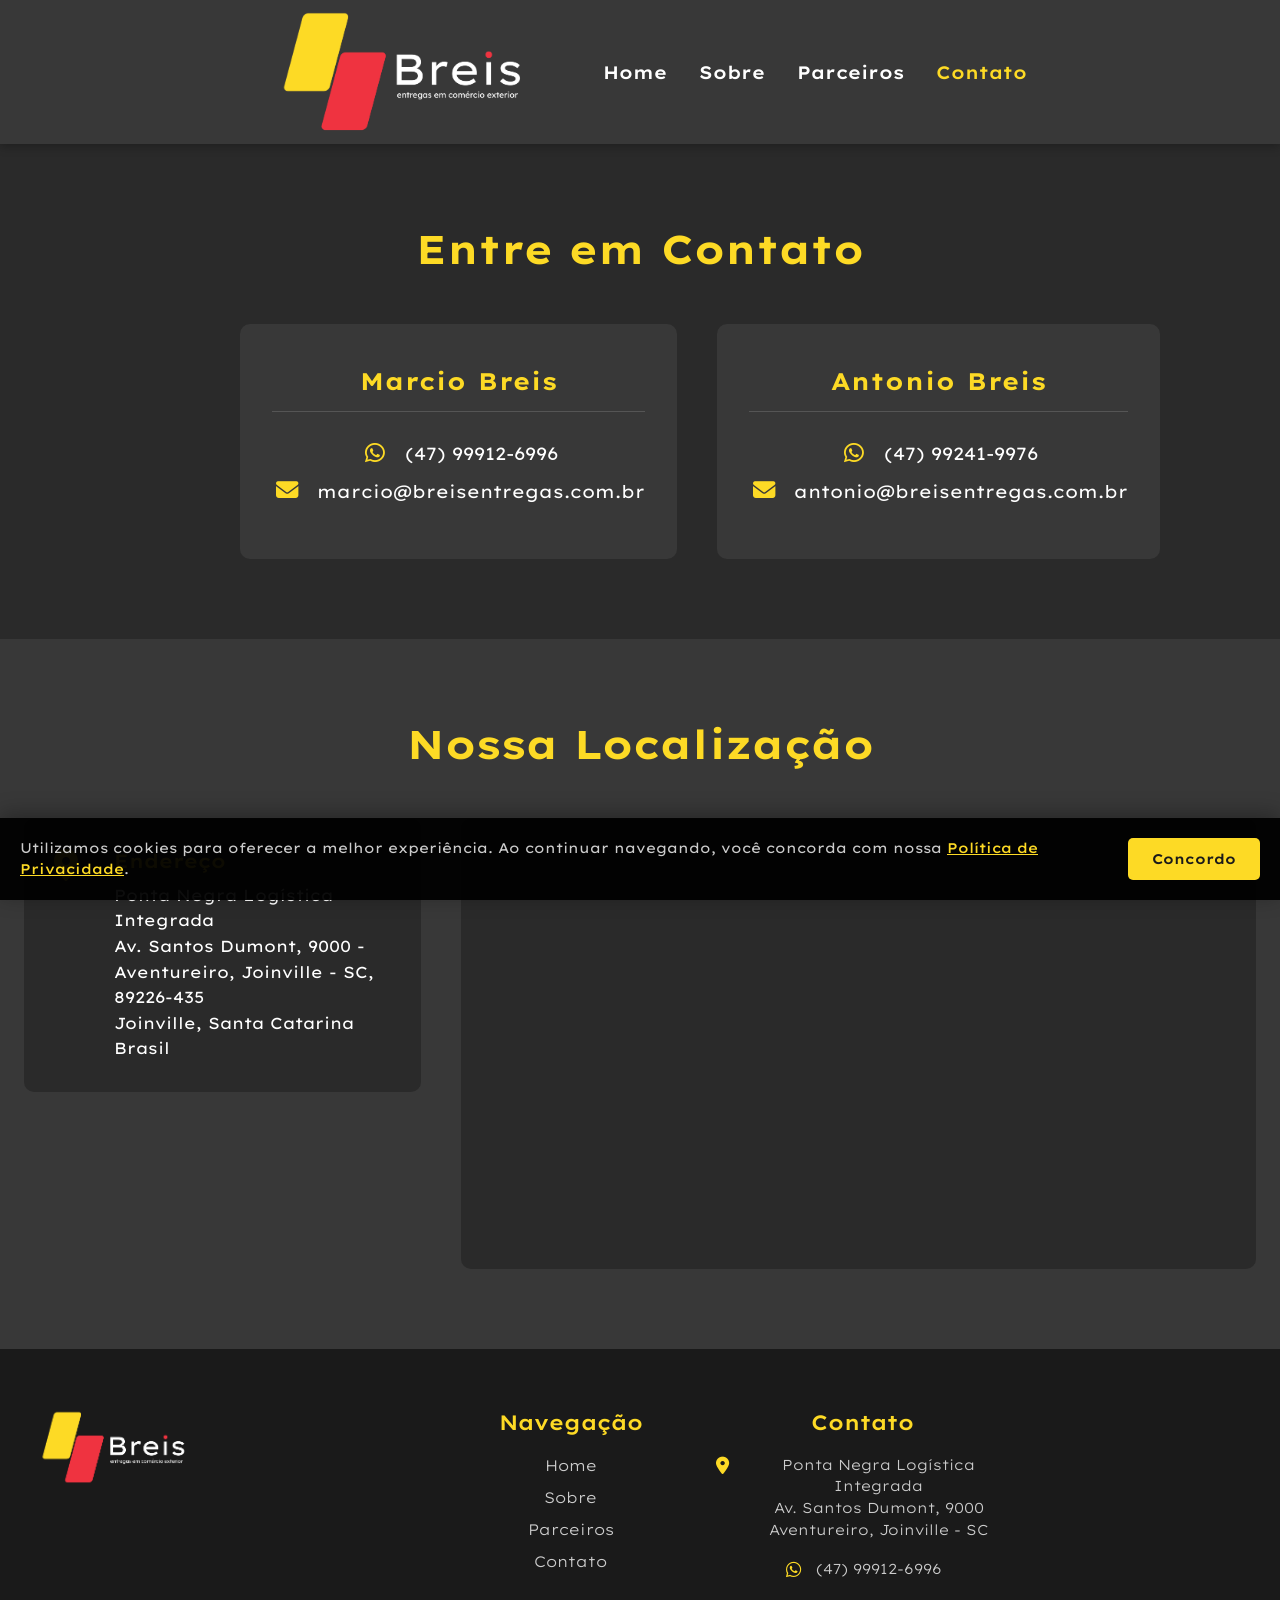
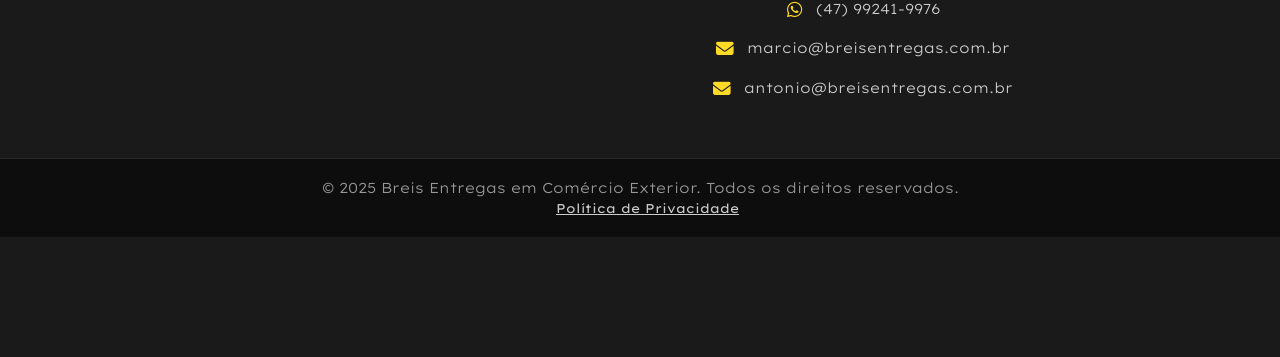
==== contato.html @ 2395af30 "update final site institucional e ajustes" ====
<!DOCTYPE html>
<html lang="pt-BR">
<head>
    <meta charset="UTF-8">
    <meta name="viewport" content="width=device-width, initial-scale=1.0">
    
    <script async src="https://www.googletagmanager.com/gtag/js?id=G-H1X5766XJK"></script>
    <script>
        window.dataLayer = window.dataLayer || [];
        function gtag(){dataLayer.push(arguments);}
        gtag('js', new Date());

        gtag('config', 'G-H1X5766XJK');
    </script>

    <link rel="preconnect" href="https://fonts.googleapis.com">
    <link rel="preconnect" href="https://fonts.gstatic.com" crossorigin>
    <link href="https://fonts.googleapis.com/css2?family=Lexend+Exa:wght@100..900&display=swap" rel="stylesheet">   
    
    <link rel="icon" type="image/png" sizes="32x32" href="assets/logo-aba.png">
    <link rel="icon" type="image/png" sizes="16x16" href="assets/logo-aba.png">
    <link rel="shortcut icon" href="assets/logo-aba.png">

    <link rel="stylesheet" href="styles.css">
    <link rel="stylesheet" href="fonts/MyWebfontsKit.css">
    <link rel="stylesheet" href="https://cdnjs.cloudflare.com/ajax/libs/font-awesome/6.5.0/css/all.min.css">
    <link rel="stylesheet" href="cookie-banner.css">

    <title>Contato - Breis Entregas em Comércio Exterior</title>
</head>

<body>
    <header class="main-menu">
        <div class="menu-logo">
            <img src="assets/logo-semfundo.png" alt="Logo da Breis Entregas em Comércio Exterior" aria-label="Logo do site"/>
        </div>
        <ul class="menu-links">
            <li><a href="index.html">Home</a></li>
            <li><a href="sobre.html">Sobre</a></li>
            <li><a href="parceiros.html">Parceiros</a></li>
            <li><a href="contato.html" class="active">Contato</a></li>
        </ul>
    </header>

    <main class="page-content">
        <section id="contato" class="section-content">
            <div class="container">
                <h2 class="section-title">Entre em Contato</h2>
                <div class="contact-wrapper">
                    <div class="contact-info">
                        <div class="person-card">
                            <h3 class="person-name">Marcio Breis</h3>  
                            <div class="contact-detail">
                                <i class="fab fa-whatsapp"></i>
                                <a href="https://wa.me/5547999126996" target="_blank">(47) 99912-6996</a>
                            </div>
                            <div class="contact-detail">
                                <i class="fas fa-envelope"></i>
                                <a href="mailto:marcio@breisentregas.com.br">marcio@breisentregas.com.br</a>
                            </div>
                        </div>
                        <div class="person-card">
                            <h3 class="person-name">Antonio Breis</h3>
                            <div class="contact-detail">
                                <i class="fab fa-whatsapp"></i>
                                <a href="https://wa.me/5547992419976" target="_blank">(47) 99241-9976</a>
                            </div> 
                            <div class="contact-detail">
                                <i class="fas fa-envelope"></i>
                                <a href="mailto:antonio@breisentregas.com.br">antonio@breisentregas.com.br</a>
                            </div>
                        </div>
                    </div>
                </div>
            </div>
        </section>

        <section id="localizacao" class="section-content section-dark">
            <div class="container">
                <h2 class="section-title">Nossa Localização</h2>
                <div class="location-content">
                    <div class="location-info">
                        <i class="fas fa-map-marker-alt"></i>
                        <div>
                            <h4>Endereço</h4>
                            <p>Ponta Negra Logística Integrada</p>
                            <p>Av. Santos Dumont, 9000 - Aventureiro, Joinville - SC, 89226-435</p>
                            <p>Joinville, Santa Catarina<br>Brasil</p>
                        </div>
                    </div>
                    <div class="map-container">
                        <iframe src="https://www.google.com/maps/embed?pb=!1m18!1m12!1m3!1d4245.427233525112!2d-48.80190854890684!3d-26.228507748635113!2m3!1f0!2f0!3f0!3m2!1i1024!2i768!4f13.1!3m3!1m2!1s0x94deafcefd99459d%3A0xff80f3284760851d!2sPonta%20Negra%20Log%C3%ADstica%20Integrada!5e1!3m2!1spt-BR!2sbr!4v1762888894142!5m2!1spt-BR!2sbr" 
                            width="100%" 
                            height="450" 
                            style="border:0; border-radius: 10px;" 
                            allowfullscreen="" 
                            loading="lazy" 
                            referrerpolicy="no-referrer-when-downgrade">
                        </iframe>
                    </div>
                </div>
            </div>
        </section>
    </main>

    <footer class="footer">
        <div class="footer-content">
            <div class="footer-column footer-brand">
                <img src="assets/logo-semfundo.png" alt="Logo Breis" class="footer-logo">
            </div>

            <div class="footer-column">
                <h3 class="footer-title">Navegação</h3>
                <ul class="footer-links">
                    <li><a href="index.html">Home</a></li>
                    <li><a href="sobre.html">Sobre</a></li>
                    <li><a href="parceiros.html">Parceiros</a></li>
                    <li><a href="contato.html">Contato</a></li>
                </ul>
            </div>

            <div class="footer-column">
                <h3 class="footer-title">Contato</h3>
                <ul class="footer-contact">
                    <li>
                        <i class="fas fa-map-marker-alt"></i>
                        <span>Ponta Negra Logística Integrada<br>Av. Santos Dumont, 9000<br>Aventureiro, Joinville - SC</span>
                    </li>
                    <li>
                        <i class="fab fa-whatsapp"></i>
                        <a href="https://wa.me/5547999126996" target="_blank">(47) 99912-6996</a>
                    </li>
                    <li>
                        <i class="fab fa-whatsapp"></i>
                        <a href="https://wa.me/5547992419976" target="_blank">(47) 99241-9976</a>
                    </li>
                    <li>
                        <i class="fas fa-envelope"></i>
                        <a href="mailto:marcio@breisentregas.com.br">marcio@breisentregas.com.br</a>
                    </li>
                    <li>
                        <i class="fas fa-envelope"></i>
                        <a href="mailto:antonio@breisentregas.com.br">antonio@breisentregas.com.br</a>
                    </li>
                </ul>
            </div>
        </div>

        <div class="footer-bottom">
            <p>&copy; 2025 Breis Entregas em Comércio Exterior. Todos os direitos reservados.</p>
            <a href="politica-de-privacidade.html" style="color: #ccc; margin-left: 15px; font-size: 0.8rem;">Política de Privacidade</a>
        </div>
    </footer>

    <script src="script.js"></script>
    <script src="cookie-banner.js"></script>
</body>
</html>
---- styles.css ----
* {
    margin: 0;
    padding: 0;
    box-sizing: border-box;
}

html {
    scroll-behavior: smooth;
}

body {
    background-color: #383838;
    font-family: "Lexend Exa", sans-serif;
    overflow-x: hidden;
    width: 100%;
}

.main-menu {
    display: flex;
    justify-content: center;
    align-items: center;
    padding: 8px 50px;
    background-color: #383838;
    position: sticky;
    top: 0;
    z-index: 999;
    box-shadow: 0 2px 10px rgba(0, 0, 0, 0.3);
    gap: 50px;
}

.menu-logo img {
    width: 300px;
    height: auto;
    max-height: 100%;
    object-fit: contain;
    display: flex;
    justify-content: center;
}

.menu-links {
    list-style: none;
    display: flex;
    gap: 32px;
}

.menu-links li a {
    text-decoration: none;
    font-family: "Lexend Exa", sans-serif;
    color: #ffffff;
    font-weight: 600;
    font-size: 18px;
    transition: color 0.3s;
}

.menu-links li a:hover {
    color: #fdda25;
}

.menu-links li a.active {
    color: #fdda25;
}

.hero-section {
    position: relative;
    width: 100%;
    height: 600px;
    overflow: hidden;
}

.hero-carousel {
    position: relative;
    width: 100%;
    height: 100%;
}

.hero-slide {
    position: absolute;
    top: 0;
    left: 0;
    width: 100%;
    height: 100%;
    opacity: 0;
    transition: opacity 1s ease-in-out;
}

.hero-slide.active {
    opacity: 1;
}

.hero-slide::before {
    content: '';
    position: absolute;
    top: 0;
    left: 0;
    width: 100%;
    height: 100%;
    background: linear-gradient(rgba(0, 0, 0, 0.3), rgba(0, 0, 0, 0.5));
    z-index: 1;
}

.hero-image {
    width: 100%;
    height: 100%;
    object-fit: cover;
}

.hero-content {
    position: absolute;
    top: 50%;
    left: 50%;
    transform: translate(-50%, -50%);
    text-align: center;
    color: white;
    z-index: 2;
    width: 90%;
    max-width: 1200px;
}

.hero-title {
    font-size: 3.5rem;
    font-weight: 700;
    margin-bottom: 20px;
    text-shadow: 2px 2px 8px rgba(0, 0, 0, 0.7);
    animation: fadeInUp 0.8s ease-out;
}

.hero-subtitle {
    font-size: 1.5rem;
    font-weight: 400;
    margin-bottom: 30px;
    text-shadow: 1px 1px 6px rgba(0, 0, 0, 0.7);
    animation: fadeInUp 0.8s ease-out 0.2s;
    animation-fill-mode: backwards;
}

.hero-cta {
    display: inline-block;
    padding: 15px 40px;
    background-color: #fdda25;
    color: #383838;
    text-decoration: none;
    font-weight: 700;
    font-size: 1.1rem;
    border-radius: 5px;
    transition: all 0.3s;
    animation: fadeInUp 0.8s ease-out 0.4s;
    animation-fill-mode: backwards;
}

.hero-cta:hover {
    background-color: #ffc107;
    transform: translateY(-3px);
    box-shadow: 0 10px 20px rgba(253, 218, 37, 0.3);
}

.carousel-indicators {
    position: absolute;
    bottom: 30px;
    left: 50%;
    transform: translateX(-50%);
    display: flex;
    gap: 12px;
    z-index: 3;
}

.indicator {
    width: 12px;
    height: 12px;
    border-radius: 50%;
    background-color: rgba(255, 255, 255, 0.5);
    cursor: pointer;
    transition: all 0.3s;
}

.indicator.active {
    background-color: #fdda25;
    width: 30px;
    border-radius: 6px;
}

.info-boxes {
    background-color: #2a2a2a;
    display: grid;
    grid-template-columns: repeat(auto-fit, minmax(300px, 1fr));
    gap: 30px;
    padding: 80px 24px;
    width: 100%;
    margin: 0;
}

.info-box {
    background-color: #383838;
    padding: 40px 30px;
    border-radius: 10px;
    text-align: center;
    transition: all 0.3s;
    border: 2px solid transparent;
}

.info-box:hover {
    transform: translateY(-10px);
    border-color: #fdda25;
    box-shadow: 0 15px 30px rgba(253, 218, 37, 0.2);
}

.info-box i {
    font-size: 3rem;
    color: #fdda25;
    margin-bottom: 20px;
}

.info-box h3 {
    color: #ffffff;
    font-size: 1.5rem;
    margin-bottom: 15px;
    font-weight: 600;
}

.info-box p {
    color: #cccccc;
    font-size: 1rem;
    line-height: 1.6;
    font-weight: 300;
}

.section-content {
    padding: 80px 24px;
    background-color: #2a2a2a;
}

.section-dark {
    background-color: #383838;
}

.container {
    max-width: 1400px;
    margin: 0 auto;
}

.section-title {
    font-size: 2.5rem;
    color: #fdda25;
    text-align: center;
    margin-bottom: 50px;
    font-weight: 700;
}

.about-content {
    display: grid;
    grid-template-columns: 1fr 1fr;
    gap: 60px;
    align-items: center;
}

.about-text p {
    color: #cccccc;
    font-size: 1.1rem;
    line-height: 1.8;
    margin-bottom: 20px;
    font-weight: 300;
}

.founder-tribute {
    display: flex;
    align-items: center;
    gap: 20px;
    background-color: #383838;
    padding: 25px;
    border-radius: 10px;
    margin-bottom: 30px;
    border-left: 4px solid #fdda25;
}

.founder-photo {
    width: 100px;
    height: 100px;
    border-radius: 50%;
    object-fit: cover;
    border: 3px solid #fdda25;
    flex-shrink: 0;
}

.founder-info {
    flex: 1;
}

.founder-text {
    color: #ffffff;
    font-size: 1.1rem;
    line-height: 1.6;
    margin: 0;
    font-weight: 400;
}

.founder-text strong {
    color: #fdda25;
    font-weight: 600;
}

.founder-text em {
    color: #999999;
    font-style: italic;
    font-size: 0.95rem;
}

.about-box {
    background-color: #383838;
    padding: 30px 25px;
    border-radius: 10px;
    text-align: left;
    transition: all 0.3s;
    border: 1px solid #2a2a2a;
    display: flex;
    flex-direction: column;
    align-items: center;
}

.about-stats {
    display: grid;
    grid-template-columns: 1fr;
    gap: 30px;
}

.stat-box {
    background-color: #383838;
    padding: 30px;
    border-radius: 10px;
    text-align: center;
    border: 2px solid #fdda25;
}

.stat-box:hover {
    transform: translateY(-5px);
    box-shadow: 0 10px 20px rgba(253, 218, 37, 0.2);
}

.stat-box h3 {
    font-size: 3rem;
    color: #fdda25;
    margin-bottom: 10px;
    font-weight: 700;
}

.stat-box p {
    color: #ffffff;
    font-size: 1rem;
    font-weight: 500;
}

.vmv-layout {
    display: grid;
    grid-template-columns: 1fr 1fr;
    gap: 30px;
    max-width: 1100px;
    margin: 50px auto 0;
}

.vmv-left {
    display: flex;
    flex-direction: column;
    gap: 30px;
}

.vmv-right {
    display: flex;
}

.vmv-card {
    background-color: #2a2a2a;
    padding: 30px 25px;
    border-radius: 10px;
    text-align: center;
    transition: all 0.3s;
    border: 1px solid #383838;
    display: flex;
    flex-direction: column;
    align-items: center;
}

.vmv-card-valores {
    height: 100%;
    justify-content: flex-start;
}

.vmv-card:hover {
    transform: translateY(-5px);
    border-color: #fdda25;
    box-shadow: 0 10px 20px rgba(253, 218, 37, 0.15);
}

.vmv-icon {
    width: 70px;
    height: 70px;
    background-color: #fdda25;
    border-radius: 50%;
    display: flex;
    align-items: center;
    justify-content: center;
    margin-bottom: 20px;
}

.vmv-icon i {
    font-size: 2rem;
    color: #1a1a1a;
}

.vmv-card h3 {
    color: #fdda25;
    font-size: 1.4rem;
    margin-bottom: 15px;
    font-weight: 600;
}

.vmv-card p {
    color: #cccccc;
    font-size: 1rem;
    line-height: 1.7;
    font-weight: 300;
    text-align: center;
}

.vmv-card ul {
    list-style: none;
    text-align: left;
    width: 100%;
    max-width: 380px;
}

.vmv-card ul li {
    color: #cccccc;
    font-size: 0.95rem;
    line-height: 1.6;
    margin-bottom: 12px;
    font-weight: 300;
    display: flex;
    flex-direction: column;
    gap: 4px;
}

.vmv-card ul li strong {
    color: #fdda25;
    font-weight: 600;
    font-size: 1rem;
    display: block;
}

.services-grid {
    display: grid;
    grid-template-columns: repeat(auto-fit, minmax(320px, 1fr));
    gap: 30px;
}

.service-card {
    background-color: #2a2a2a;
    padding: 40px 30px;
    border-radius: 10px;
    text-align: center;
    transition: all 0.3s;
    border: 2px solid transparent;
}

.service-card:hover {
    transform: translateY(-10px);
    border-color: #fdda25;
    box-shadow: 0 15px 30px rgba(253, 218, 37, 0.2);
}

.service-card i {
    font-size: 3rem;
    color: #fdda25;
    margin-bottom: 20px;
}

.service-card h3 {
    color: #ffffff;
    font-size: 1.4rem;
    margin-bottom: 15px;
    font-weight: 600;
}

.service-card p {
    color: #cccccc;
    font-size: 1rem;
    line-height: 1.6;
    font-weight: 300;
}

.partners-content {
    max-width: 1200px;
    margin: 0 auto;
}

.partners-intro {
    color: #cccccc;
    font-size: 1.2rem;
    text-align: center;
    margin-bottom: 60px;
    line-height: 1.8;
    font-weight: 300;
    background-color: #383838;
    padding: 30px 25px;
    border-radius: 10px;
    transition: all 0.3s;
    border: 1px solid #2a2a2a;
    display: flex;
    flex-direction: column;
    align-items: center;
}

.partner-category {
    margin-bottom: 60px;
}

.partner-category:last-child {
    margin-bottom: 0;
}

.partner-category-title {
    color: #fdda25;
    font-size: 1.8rem;
    font-weight: 600;
    margin-bottom: 30px;
    display: flex;
    align-items: center;
    gap: 15px;
}

.partner-category-title i {
    font-size: 1.6rem;
}

.partner-logos {
    display: grid;
    grid-template-columns: repeat(auto-fill, minmax(220px, 1fr));
    gap: 30px;
    align-items: stretch;
}

.partner-logo-item {
    background-color: #383838;
    padding: 30px;
    border-radius: 10px;
    display: flex;
    align-items: center;
    justify-content: center;
    height: 150px;
    transition: all 0.3s;
    border: 2px solid transparent;
}

.partner-logo-item:hover {
    transform: translateY(-5px);
    border-color: #fdda25;
    box-shadow: 0 10px 25px rgba(253, 218, 37, 0.2);
}

.partner-logo-item img {
    max-width: 100%;
    max-height: 90px;
    width: auto;
    height: auto;
    object-fit: contain;
    transition: filter 0.3s;
}

.contact-wrapper {
    max-width: 800px;
    margin: 0 auto;
}

.contact-info {
    display: grid;
    grid-template-columns: repeat(auto-fit, minmax(400px, 1fr));
    gap: 30px;
}

.contact-info {
    display: grid;
    grid-template-columns: 1fr 1fr;
    gap: 40px;
    width: 100%;
}

.person-card {
    background-color: #383838;
    padding: 40px 30px;
    border-radius: 10px;
    border: 2px solid transparent;
    transition: all 0.3s;
    display: flex;
    flex-direction: column;
    align-items: center;
    text-align: center;
}

.person-card:hover {
    border-color: #fdda25;
    transform: translateY(-5px);
    box-shadow: 0 10px 20px rgba(253, 218, 37, 0.2);
}

.person-name {
    color: #fdda25;
    font-size: 1.5rem;
    margin-bottom: 30px;
    font-weight: 700;
    letter-spacing: 1px;
    border-bottom: 1px solid #555;
    padding-bottom: 15px;
    width: 100%;
}

.contact-detail {
    display: flex;
    align-items: center;
    justify-content: center;
    gap: 15px;
    margin-bottom: 15px;
    width: 100%;
}

.contact-detail i {
    color: #fdda25;
    font-size: 1.4rem;
    min-width: 30px;
}

.contact-detail a {
    color: #ffffff;
    text-decoration: none;
    font-size: 1.1rem;
    font-weight: 400;
    transition: color 0.3s;
    white-space: nowrap;
}

.contact-detail a:hover {
    color: #fdda25;
}

.location-content {
    display: grid;
    grid-template-columns: 1fr 2fr;
    gap: 40px;
    align-items: start;
}

.location-info {
    display: flex;
    align-items: flex-start;
    gap: 20px;
    background-color: #2a2a2a;
    padding: 30px;
    border-radius: 10px;
}

.location-info i {
    font-size: 2rem;
    color: #fdda25;
    min-width: 40px;
}

.location-info h4 {
    color: #fdda25;
    font-size: 1.2rem;
    margin-bottom: 10px;
    font-weight: 600;
}

.location-info p {
    color: #ffffff;
    font-size: 1rem;
    line-height: 1.6;
    font-weight: 400;
}

.map-container {
    background-color: #2a2a2a;
    padding: 0;
    border-radius: 10px;
    overflow: hidden;
    min-height: 450px;
}

.map-container iframe {
    display: block;
    width: 100%;
    height: 450px;
    border: none;
    border-radius: 10px;
}

.footer {
    background-color: #1a1a1a;
    color: #ffffff;
    padding: 60px 0 0;
    margin-top: 0;
}

.footer-content {
    max-width: 1400px;
    margin: 0 auto;
    padding: 0 24px 40px;
    display: grid;
    grid-template-columns: 2fr 1fr 1fr 1fr;
    gap: 40px;
    align-items: start;
}

.footer-column {
    display: flex;
    flex-direction: column;
}

.footer-brand {
    justify-content: center;
}

.footer-logo {
    width: 180px;
    margin-bottom: 0;
}

.footer-social {
    display: flex;
    gap: 15px;
    flex-wrap: wrap;
    justify-content: center;
}

.footer-social a {
    width: 45px;
    height: 45px;
    border-radius: 50%;
    background-color: #2a2a2a;
    display: flex;
    align-items: center;
    justify-content: center;
    color: #ffffff;
    font-size: 1.3rem;
    transition: all 0.3s;
}

.footer-social a:hover {
    background-color: #fdda25;
    color: #1a1a1a;
    transform: translateY(-3px);
}

.footer-title {
    font-size: 1.3rem;
    font-weight: 600;
    margin-bottom: 20px;
    color: #fdda25;
    text-align: center;
}

.footer-links {
    list-style: none;
    text-align: center;
}

.footer-links li {
    margin-bottom: 12px;
}

.footer-links a {
    color: #cccccc;
    text-decoration: none;
    font-size: 0.95rem;
    font-weight: 300;
    transition: all 0.3s;
    display: inline-block;
}

.footer-links a:hover {
    color: #fdda25;
    padding-left: 5px;
}

.footer-contact {
    list-style: none;
    text-align: center;
}

.footer-contact li {
    display: flex;
    align-items: flex-start;
    gap: 12px;
    margin-bottom: 18px;
    color: #cccccc;
    font-size: 0.9rem;
    font-weight: 300;
    line-height: 1.5;
    justify-content: center;
}

.footer-contact i {
    color: #fdda25;
    font-size: 1.1rem;
    margin-top: 2px;
    min-width: 20px;
}

.footer-contact a {
    color: #cccccc;
    text-decoration: none;
    transition: color 0.3s;
}

.footer-contact a:hover {
    color: #fdda25;
}

.footer-bottom {
    background-color: #0d0d0d;
    padding: 20px 24px;
    text-align: center;
    border-top: 1px solid #2a2a2a;
}

.footer-bottom p {
    color: #999999;
    font-size: 0.9rem;
    font-weight: 300;
}

@keyframes fadeInUp {
    from {
        opacity: 0;
        transform: translateY(30px);
    }
    to {
        opacity: 1;
        transform: translateY(0);
    }
}

@media (max-width: 1024px) {
    .info-boxes {
        gap: 15px;
        padding-left: 15px;
        padding-right: 15px;
    }

    .info-box {
        padding: 30px 15px;
    }

    .info-box h3 {
        font-size: 1.1rem;
        word-break: normal;
    }

    .info-box i {
        font-size: 2.2rem;
        margin-bottom: 15px;
    }

    .about-content {
        grid-template-columns: 1fr;
    }

    .vmv-layout {
        grid-template-columns: 1fr;
        gap: 30px;
        max-width: 700px;
    }

    .vmv-left {
        flex-direction: column;
        gap: 30px;
    }

    .vmv-right {
        justify-content: center;
    }

    .vmv-card {
        width: 100%;
        max-width: 100%;
    }

    .vmv-card-valores {
        height: auto;
    }

    .section-content {
        padding-left: 40px;
        padding-right: 40px;
    }

    .contact-info {
        gap: 20px;
    }

    .person-card {
        padding: 30px 20px;
    }

    .location-content {
        grid-template-columns: 1fr;
    }

    .footer-content {
        grid-template-columns: repeat(2, 1fr);
    }
}

@media (max-width: 900px) {
    .main-menu {
        padding: 0 15px;
        min-height: 70px;
    }

    .menu-links {
        gap: 10px;
        justify-content: center;
        flex-wrap: nowrap;
    }

    .menu-links li a {
        font-size: 13px;
        padding: 5px 8px;
        white-space: nowrap;
    }

    .container {
        padding: 0 20px;
    }

    .hero-title {
        font-size: 2.5rem;
    }

    .hero-subtitle {
        font-size: 1.2rem;
    }

    .section-content {
        padding: 60px 20px;
    }

    .partner-logos {
        grid-template-columns: repeat(auto-fill, minmax(180px, 1fr));
    }
}

@media (max-width: 767px) {
    * {
        box-sizing: border-box;
    }

    html,
    body {
        width: 100%;
        overflow-x: hidden;
        margin: 0;
        padding: 0;
    }

    .main-menu {
        width: 100%;
        height: auto;
        min-height: 60px;
        padding: 8px 15px;
        flex-direction: column;
        justify-content: center;
        gap: 8px;
        position: sticky;
        top: 0;
        z-index: 999;
        background-color: #383838;
    }

    .menu-logo {
        width: 100%;
        display: flex;
        justify-content: center;
        margin-bottom: 5px;
    }

    .menu-logo img {
        width: 80px;
        height: auto;
    }

    .menu-links {
        flex-direction: row;
        display: flex;
        justify-content: center;
        align-items: center;
        gap: 4px;
        width: 100%;
        flex-wrap: nowrap;
    }

    .menu-links li a {
        font-size: 10px;
        padding: 3px 6px;
        white-space: nowrap;
    }

    .hero-section {
        height: 450px;
    }

    .hero-title {
        font-size: 1.6rem;
    }

    .hero-subtitle {
        font-size: 0.95rem;
    }

    .hero-cta {
        padding: 10px 25px;
        font-size: 0.95rem;
    }

    .info-boxes {
        padding: 40px 15px;
        grid-template-columns: 1fr;
    }

    .section-content {
        padding: 40px 15px;
    }

    .section-title {
        font-size: 1.6rem;
    }

    .partner-logos {
        grid-template-columns: 1fr;
    }

    .person-card {
        padding: 20px 10px;
    }

    .contact-detail a {
        font-size: 0.75rem;
        white-space: nowrap;
        max-width: 100%;
        overflow: hidden;
        text-overflow: ellipsis;
    }

    .contact-detail {
        flex-direction: column;
        gap: 5px;
    }

    .footer-content {
        grid-template-columns: 1fr;
    }

    .footer-social {
        justify-content: center;
    }
}

@media (max-width: 768px) {
    header {
        width: 100%;
        margin: 0;
        padding: 0;
    }

    .main-menu {
        height: auto;
        min-height: 50px;
        flex-direction: column;
        padding: 8px 15px;
        justify-content: center;
        align-items: center;
        gap: 6px;
        position: sticky;
        top: 0;
        z-index: 999;
        background-color: #383838;
    }

    .menu-logo {
        width: 100%;
        display: flex;
        justify-content: center;
    }

    .menu-logo img {
        width: 90px;
        margin-bottom: 0;
    }

    nav {
        width: 100%;
        margin: 0;
        padding: 0;
        display: flex;
        align-items: center;
        justify-content: center;
    }

    nav ul {
        width: 100%;
        display: flex;
        flex-direction: row;
        flex-wrap: wrap;
        align-items: center;
        justify-content: center;
        margin: 0;
        padding: 0;
        gap: 4px;
    }

    nav ul li {
        width: auto;
        text-align: center;
    }

    nav ul li a {
        display: block;
        padding: 4px 6px;
        font-size: 9px;
        text-align: center;
        white-space: nowrap;
    }

.menu-links {
    display: flex;          
    flex-direction: row;
    flex-wrap: nowrap;   
    justify-content: center;
    align-items: center;  
    gap: 8px;        
    width: 100%;
    list-style: none;   
    padding: 0;
}

    .menu-links li a {
        font-size: 9px;
        padding: 4px 6px;
        white-space: nowrap;
    }

    .container {
        width: 100%;
        max-width: 100%;
        margin: 0;
        padding: 0 15px;
    }

    body {
        overflow-x: hidden;
        width: 100%;
    }

    .hero-title {
        font-size: 1.8rem;
        padding: 0 15px;
    }

    .hero-subtitle {
        font-size: 1rem;
        padding: 0 15px;
    }

    .hero-section {
        height: 500px;
        width: 100%;
    }

    .hero-content {
        width: 95%;
        padding: 0 10px;
    }

    .hero-cta {
        padding: 12px 30px;
        font-size: 1rem;
    }

    .info-boxes {
        padding: 50px 15px;
        grid-template-columns: 1fr;
        gap: 20px;
        width: 100%;
        margin: 0;
    }

    .info-box {
        padding: 30px 20px;
        width: 100%;
    }

    .section-content {
        padding: 50px 15px;
        width: 100%;
    }

    .section-title {
        font-size: 1.8rem;
        padding: 0 10px;
    }

    .about-content {
        gap: 30px;
    }

    .about-text p {
        font-size: 1rem;
    }

    .founder-tribute {
        flex-direction: column;
        text-align: center;
        padding: 20px;
    }

    .founder-photo {
        width: 80px;
        height: 80px;
    }

    .about-stats {
        gap: 20px;
    }

    .stat-box {
        padding: 25px 20px;
    }

    .stat-box h3 {
        font-size: 2.5rem;
    }

    .vmv-layout {
        gap: 20px;
    }

    .vmv-card {
        padding: 25px 20px;
    }

    .vmv-icon {
        width: 60px;
        height: 60px;
        margin-bottom: 15px;
    }

    .vmv-card h3 {
        font-size: 1.3rem;
    }

    .vmv-card ul {
        padding: 0 10px;
    }

    .services-grid {
        grid-template-columns: 1fr;
        gap: 20px;
    }

    .service-card {
        padding: 30px 20px;
    }

    .partner-logos {
        grid-template-columns: 1fr;
        gap: 20px;
    }

    .partner-logo-item {
        padding: 25px;
        height: 120px;
    }

    .contact-info {
        grid-template-columns: 1fr;
        gap: 30px;
    }

    .contact-detail {
        flex-direction: column;
        gap: 8px;
        margin-bottom: 20px;
    }

    .contact-detail a {
        font-size: 0.9rem;
        white-space: normal;
        word-break: break-all;
    }

    .location-content {
        gap: 25px;
    }

    .location-info {
        padding: 25px 20px;
        flex-direction: column;
        text-align: center;
    }

    .map-container {
        min-height: 350px;
    }

    .map-container iframe {
        height: 350px;
    }

    .footer-content {
        grid-template-columns: 1fr;
        gap: 30px;
        padding: 0 15px 30px;
    }

    .footer-logo {
        width: 100px;
        margin: 0 auto;
    }

    .footer-brand {
        align-items: center;
    }

    .footer-social {
        justify-content: center;
    }

    .footer-links,
    .footer-contact {
        text-align: center;
    }

    .footer-contact li {
        justify-content: center;
    }

    .footer-bottom {
        padding: 15px;
    }

    .footer-bottom p {
        font-size: 0.85rem;
    }
}

@media (max-width: 360px) {
    .person-card {
        padding-left: 4px !important;
        padding-right: 4px !important;
    }

    .contact-detail {
        flex-direction: column;
        gap: 5px;
    }

    .contact-detail a {
        font-size: 3.8vw !important;
        white-space: nowrap !important;
        letter-spacing: -0.5px;
    }

    .person-name {
        font-size: 1.2rem;
    }
}
---- cookie-banner.css ----
/* Banner de Consentimento de Cookies LGPD */
.cookie-banner {
    position: fixed;
    bottom: 0;
    left: 0;
    width: 100%;
    background-color: rgba(0, 0, 0, 0.95);
    color: #ffffff;
    padding: 20px;
    z-index: 9999;
    box-shadow: 0 -4px 20px rgba(0, 0, 0, 0.3);
    display: flex;
    justify-content: space-between;
    align-items: center;
    gap: 20px;
    flex-wrap: wrap;
}

.cookie-banner-content {
    flex: 1;
    min-width: 250px;
    font-size: 14px;
    line-height: 1.5;
    color: #cccccc;
}

.cookie-banner-content a {
    color: #fdda25;
    text-decoration: underline;
    font-weight: 500;
    transition: color 0.3s;
}

.cookie-banner-content a:hover {
    color: #ffc107;
}

.cookie-banner-button {
    background-color: #fdda25;
    color: #1a1a1a;
    border: none;
    padding: 12px 24px;
    font-size: 14px;
    font-weight: 600;
    border-radius: 5px;
    cursor: pointer;
    transition: all 0.3s;
    white-space: nowrap;
    font-family: "Lexend Exa", sans-serif;
}

.cookie-banner-button:hover {
    background-color: #ffc107;
    transform: translateY(-2px);
    box-shadow: 0 4px 12px rgba(253, 218, 37, 0.3);
}

.cookie-banner.hidden {
    display: none;
}

/* Responsividade para dispositivos móveis */
@media (max-width: 768px) {
    .cookie-banner {
        flex-direction: column;
        text-align: center;
        padding: 15px;
        gap: 15px;
    }
    
    .cookie-banner-content {
        font-size: 13px;
        min-width: 100%;
    }
    
    .cookie-banner-button {
        width: 100%;
        max-width: 200px;
    }
}

@media (max-width: 480px) {
    .cookie-banner {
        padding: 12px;
    }
    
    .cookie-banner-content {
        font-size: 12px;
    }
    
    .cookie-banner-button {
        padding: 10px 20px;
        font-size: 13px;
    }
}
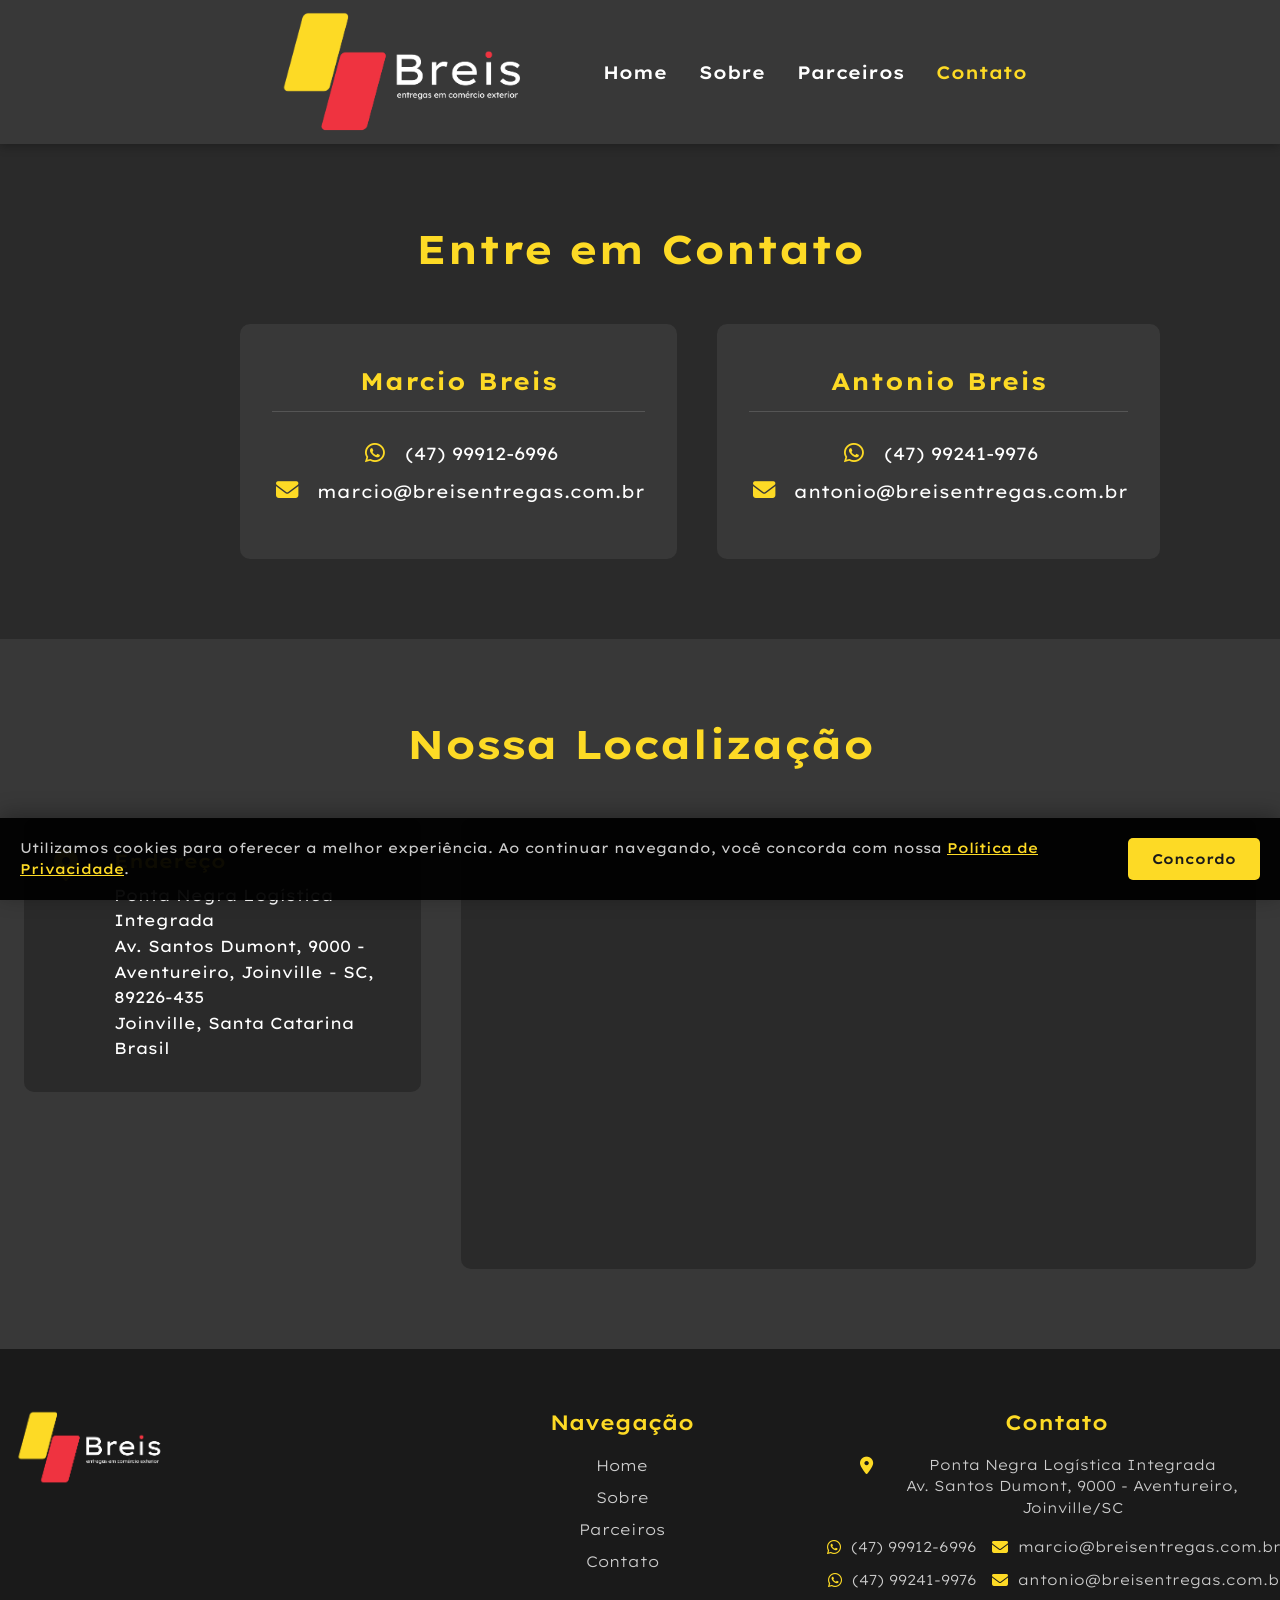
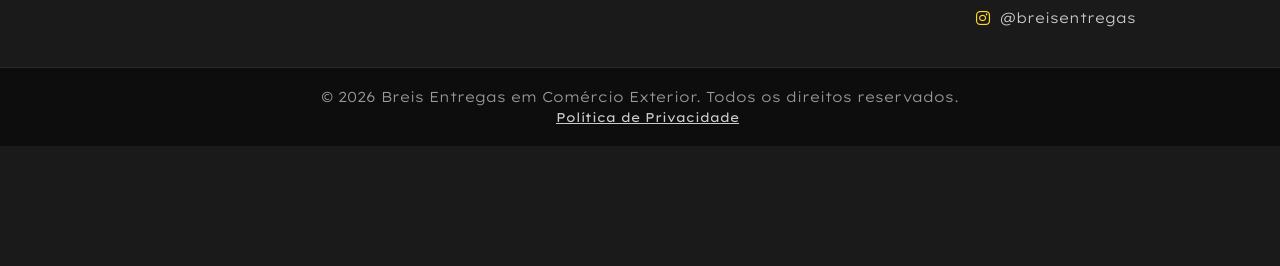
==== commit 8bf41f21: "ajuste" ====
--- a/contato.html
+++ b/contato.html
@@ -104,7 +104,8 @@
     </main>
 
     <footer class="footer">
-        <div class="footer-content">
+        <div class="container">
+            <div class="footer-content">
             <div class="footer-column footer-brand">
                 <img src="assets/logo-semfundo.png" alt="Logo Breis" class="footer-logo">
             </div>
@@ -122,34 +123,40 @@
             <div class="footer-column">
                 <h3 class="footer-title">Contato</h3>
                 <ul class="footer-contact">
-                    <li>
+                    <li class="endereco-extendido">
                         <i class="fas fa-map-marker-alt"></i>
-                        <span>Ponta Negra Logística Integrada<br>Av. Santos Dumont, 9000<br>Aventureiro, Joinville - SC</span>
+                        <span>Ponta Negra Logística Integrada<br>Av. Santos Dumont, 9000 - Aventureiro, Joinville/SC</span>
                     </li>
-                    <li>
+                </ul>
+                <div class="contatos-grid">
+                    <div class="contato-item">
                         <i class="fab fa-whatsapp"></i>
                         <a href="https://wa.me/5547999126996" target="_blank">(47) 99912-6996</a>
-                    </li>
-                    <li>
+                    </div>
+                    <div class="contato-item">
+                        <i class="fas fa-envelope"></i>
+                        <a href="mailto:marcio@breisentregas.com.br">marcio@breisentregas.com.br</a>
+                    </div>
+                    <div class="contato-item">
                         <i class="fab fa-whatsapp"></i>
                         <a href="https://wa.me/5547992419976" target="_blank">(47) 99241-9976</a>
-                    </li>
-                    <li>
-                        <i class="fas fa-envelope"></i>
-                        <a href="mailto:marcio@breisentregas.com.br">marcio@breisentregas.com.br</a>
-                    </li>
-                    <li>
+                    </div>
+                    <div class="contato-item">
                         <i class="fas fa-envelope"></i>
                         <a href="mailto:antonio@breisentregas.com.br">antonio@breisentregas.com.br</a>
-                    </li>
-                </ul>
+                    </div>
+                </div>
+                <div class="instagram-footer">
+                    <i class="fab fa-instagram"></i>
+                    <a href="https://www.instagram.com/breisentregas/" target="_blank">@breisentregas</a>
+                </div>
             </div>
         </div>
-
         <div class="footer-bottom">
-            <p>&copy; 2025 Breis Entregas em Comércio Exterior. Todos os direitos reservados.</p>
+            <p>&copy; <span id="current-year">2025</span> Breis Entregas em Comércio Exterior. Todos os direitos reservados.</p>
             <a href="politica-de-privacidade.html" style="color: #ccc; margin-left: 15px; font-size: 0.8rem;">Política de Privacidade</a>
         </div>
+    </div>
     </footer>
 
     <script src="script.js"></script>
--- a/styles.css
+++ b/styles.css
@@ -2,6 +2,13 @@
     margin: 0;
     padding: 0;
     box-sizing: border-box;
+}
+
+html, body {
+    max-width: 100%;
+    overflow-x: hidden !important;
+    margin: 0;
+    padding: 0;
 }
 
 html {
@@ -695,21 +702,32 @@
     color: #ffffff;
     padding: 60px 0 0;
     margin-top: 0;
+    width: 100vw !important;
+    position: relative;
+    left: 50%;
+    right: 50%;
+    margin-left: -50vw !important;
+    margin-right: -50vw !important;
+    box-sizing: border-box;
 }
 
 .footer-content {
-    max-width: 1400px;
-    margin: 0 auto;
-    padding: 0 24px 40px;
-    display: grid;
-    grid-template-columns: 2fr 1fr 1fr 1fr;
+    display: flex;
+    justify-content: space-between;
+    align-items: start;
     gap: 40px;
-    align-items: start;
+    padding: 0 24px 40px 0;
 }
 
 .footer-column {
     display: flex;
     flex-direction: column;
+    flex: 1;
+}
+
+.footer-column:nth-child(2) {
+    align-items: center;
+    justify-content: center;
 }
 
 .footer-brand {
@@ -781,6 +799,115 @@
 .footer-contact {
     list-style: none;
     text-align: center;
+}
+
+.contatos-grid {
+    display: flex;
+    flex-direction: column;
+    align-items: center;
+    gap: 15px;
+    margin-bottom: 20px;
+}
+
+.contato-item {
+    display: flex;
+    align-items: center;
+    justify-content: center;
+    gap: 10px;
+    text-align: center;
+    color: #cccccc;
+    font-size: 0.9rem;
+    font-weight: 300;
+    margin-bottom: 10px;
+    word-wrap: break-word;
+    word-break: break-word;
+}
+
+.contato-item i {
+    color: #fdda25;
+    font-size: 1rem;
+    min-width: 16px;
+}
+
+.contato-item a {
+    color: #cccccc;
+    text-decoration: none;
+    transition: color 0.3s;
+    font-size: 0.9rem;
+    word-wrap: break-word;
+    word-break: break-word;
+}
+
+.contato-item a:hover {
+    color: #fdda25;
+}
+
+/* Desktop-only styles */
+@media (min-width: 1025px) {
+    .contatos-grid {
+        display: grid;
+        grid-template-columns: 1fr 1fr;
+        gap: 15px;
+        margin-bottom: 20px;
+        justify-content: center;
+        max-width: 400px;
+        margin-left: auto;
+        margin-right: auto;
+    }
+
+    .contato-item {
+        display: flex;
+        align-items: center;
+        gap: 10px;
+        text-align: left;
+        color: #cccccc;
+        font-size: 0.9rem;
+        font-weight: 300;
+        white-space: nowrap;
+        margin-bottom: 0;
+    }
+
+    .contato-item:nth-child(odd) {
+        justify-self: end;
+        text-align: right;
+    }
+
+    .contato-item:nth-child(even) {
+        justify-self: start;
+        text-align: left;
+    }
+
+    .contato-item a {
+        white-space: nowrap;
+        word-wrap: normal;
+        word-break: normal;
+    }
+}
+
+.instagram-footer {
+    text-align: center;
+    display: flex;
+    align-items: center;
+    justify-content: center;
+    gap: 10px;
+    color: #cccccc;
+    font-size: 0.9rem;
+    font-weight: 300;
+}
+
+.instagram-footer i {
+    color: #fdda25;
+    font-size: 1rem;
+}
+
+.instagram-footer a {
+    color: #cccccc;
+    text-decoration: none;
+    transition: color 0.3s;
+}
+
+.instagram-footer a:hover {
+    color: #fdda25;
 }
 
 .footer-contact li {
@@ -817,6 +944,13 @@
     padding: 20px 24px;
     text-align: center;
     border-top: 1px solid #2a2a2a;
+    width: 100vw !important;
+    position: relative;
+    left: 50%;
+    right: 50%;
+    margin-left: -50vw !important;
+    margin-right: -50vw !important;
+    box-sizing: border-box;
 }
 
 .footer-bottom p {
@@ -903,7 +1037,9 @@
     }
 
     .footer-content {
-        grid-template-columns: repeat(2, 1fr);
+        flex-direction: column;
+        gap: 30px;
+        align-items: center;
     }
 }
 
@@ -1341,7 +1477,7 @@
     }
 
     .footer-bottom {
-        padding: 15px;
+        padding: 1px;
     }
 
     .footer-bottom p {
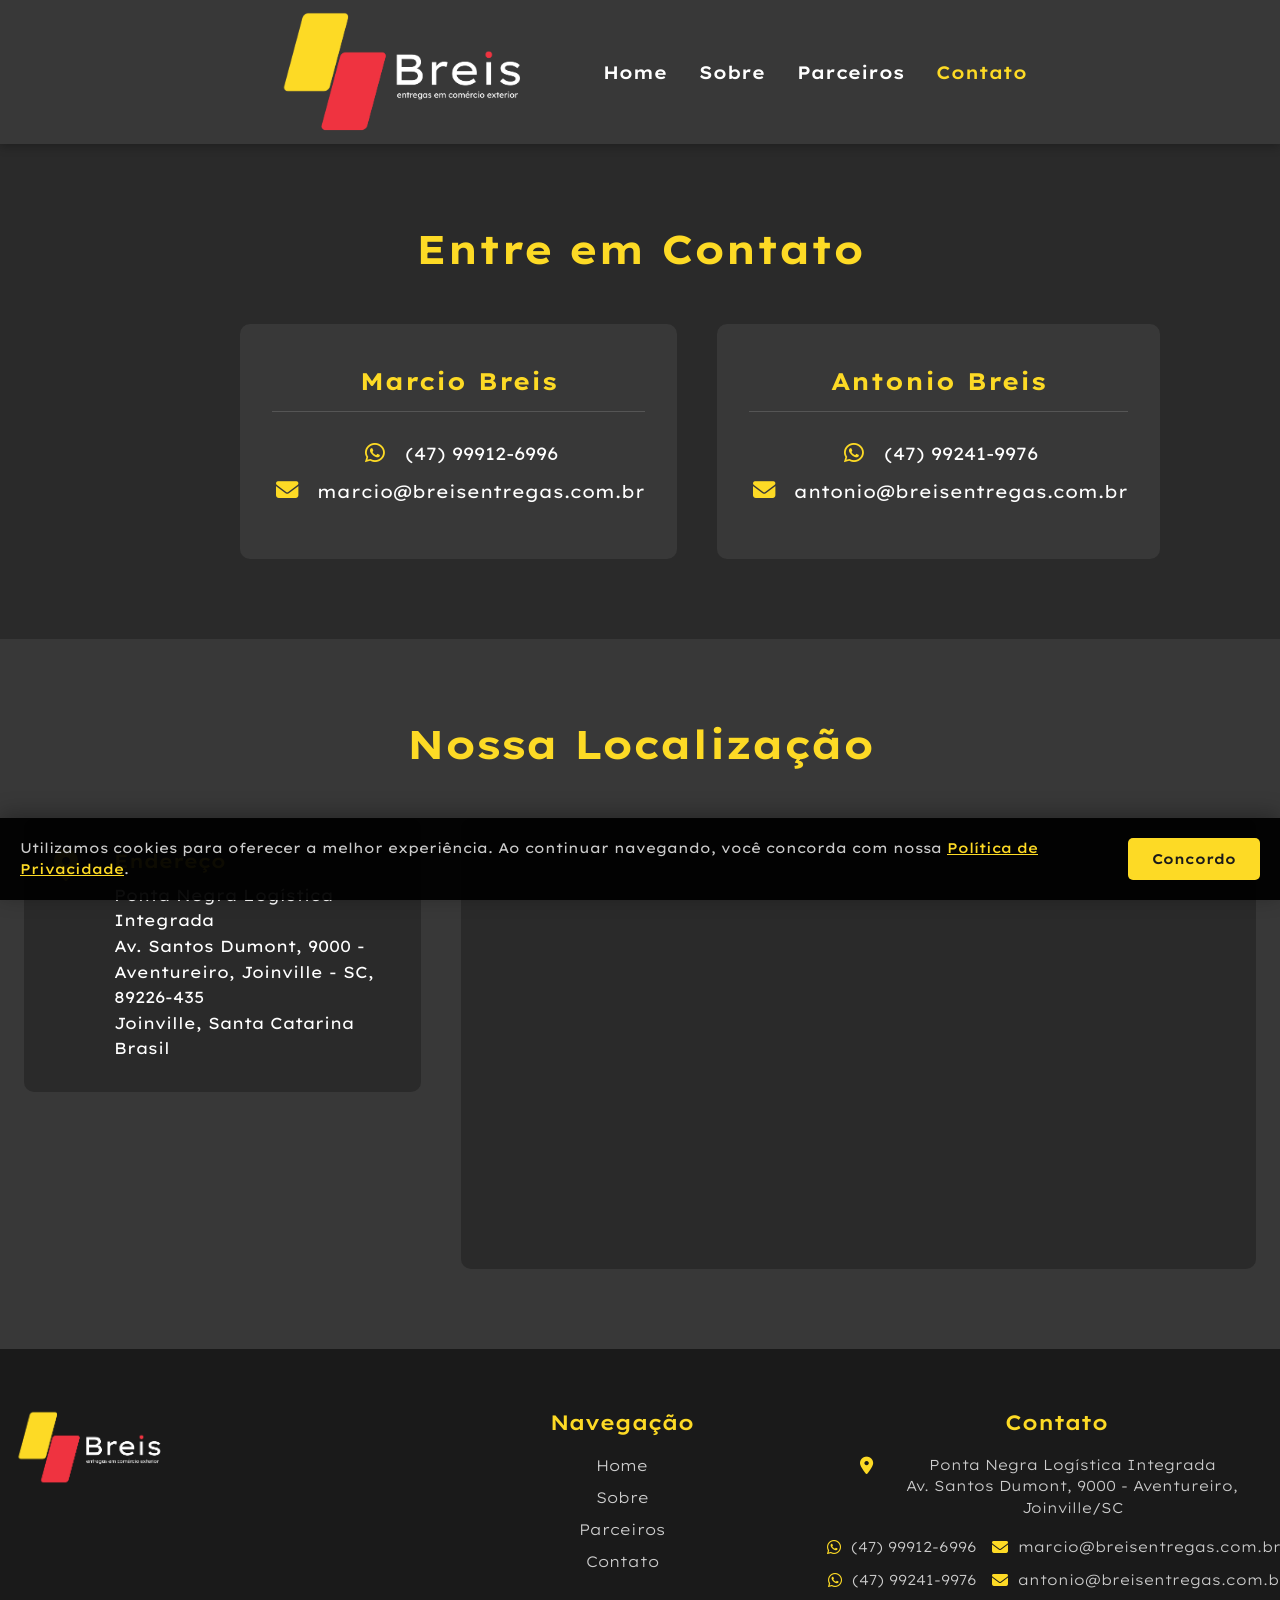
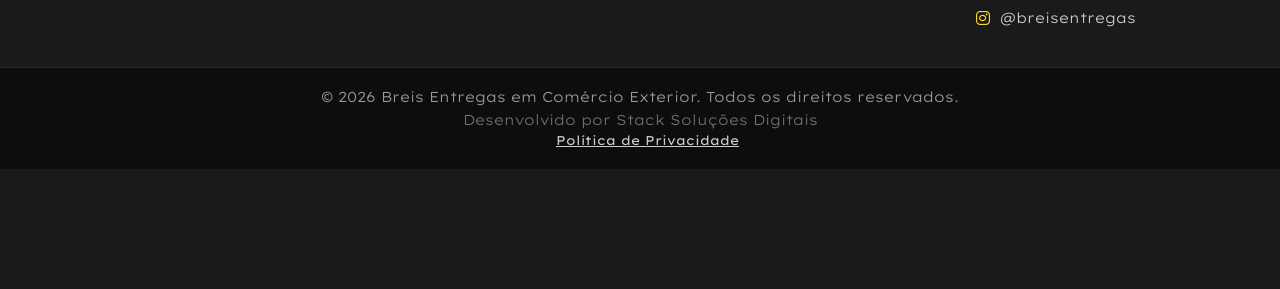
==== commit 46dbb9d2: "ajustes" ====
--- a/contato.html
+++ b/contato.html
@@ -52,7 +52,7 @@
                             <h3 class="person-name">Marcio Breis</h3>  
                             <div class="contact-detail">
                                 <i class="fab fa-whatsapp"></i>
-                                <a href="https://wa.me/5547999126996" target="_blank">(47) 99912-6996</a>
+                                <a href="https://wa.me/5547999126996?text=Ol%C3%A1%21%20Acessei%20o%20site%20da%20Breis%20Entregas%20e%20gostaria%20de%20saber%20mais%20sobre%20os%20servi%C3%A7os%20de%20representa%C3%A7%C3%A3o%20operacional%20em%20Joinville." target="_blank">(47) 99912-6996</a>
                             </div>
                             <div class="contact-detail">
                                 <i class="fas fa-envelope"></i>
@@ -63,7 +63,7 @@
                             <h3 class="person-name">Antonio Breis</h3>
                             <div class="contact-detail">
                                 <i class="fab fa-whatsapp"></i>
-                                <a href="https://wa.me/5547992419976" target="_blank">(47) 99241-9976</a>
+                                <a href="https://wa.me/5547992419976?text=Ol%C3%A1%21%20Acessei%20o%20site%20da%20Breis%20Entregas%20e%20gostaria%20de%20saber%20mais%20sobre%20os%20servi%C3%A7os%20de%20representa%C3%A7%C3%A3o%20operacional%20em%20Joinville." target="_blank">(47) 99241-9976</a>
                             </div> 
                             <div class="contact-detail">
                                 <i class="fas fa-envelope"></i>
@@ -131,7 +131,7 @@
                 <div class="contatos-grid">
                     <div class="contato-item">
                         <i class="fab fa-whatsapp"></i>
-                        <a href="https://wa.me/5547999126996" target="_blank">(47) 99912-6996</a>
+                            <a href="https://wa.me/5547999126996?text=Ol%C3%A1%21%20Acessei%20o%20site%20da%20Breis%20Entregas%20e%20gostaria%20de%20saber%20mais%20sobre%20os%20servi%C3%A7os%20de%20representa%C3%A7%C3%A3o%20operacional%20em%20Joinville." target="_blank">(47) 99912-6996</a>
                     </div>
                     <div class="contato-item">
                         <i class="fas fa-envelope"></i>
@@ -139,7 +139,7 @@
                     </div>
                     <div class="contato-item">
                         <i class="fab fa-whatsapp"></i>
-                        <a href="https://wa.me/5547992419976" target="_blank">(47) 99241-9976</a>
+                            <a href="https://wa.me/5547992419976?text=Ol%C3%A1%21%20Acessei%20o%20site%20da%20Breis%20Entregas%20e%20gostaria%20de%20saber%20mais%20sobre%20os%20servi%C3%A7os%20de%20representa%C3%A7%C3%A3o%20operacional%20em%20Joinville." target="_blank">(47) 99241-9976</a>
                     </div>
                     <div class="contato-item">
                         <i class="fas fa-envelope"></i>
@@ -154,6 +154,7 @@
         </div>
         <div class="footer-bottom">
             <p>&copy; <span id="current-year">2025</span> Breis Entregas em Comércio Exterior. Todos os direitos reservados.</p>
+            <p class="agency-credit">Desenvolvido por <a href="#" target="_blank" rel="noopener noreferrer">Stack Soluções Digitais</a></p>
             <a href="politica-de-privacidade.html" style="color: #ccc; margin-left: 15px; font-size: 0.8rem;">Política de Privacidade</a>
         </div>
     </div>
--- a/styles.css
+++ b/styles.css
@@ -1505,4 +1505,23 @@
     .person-name {
         font-size: 1.2rem;
     }
+}
+
+/* Estilização da assinatura da agência */
+.agency-credit {
+    font-size: 0.85rem;
+    opacity: 0.7;
+    margin-top: 5px;
+    text-align: center;
+}
+
+.agency-credit a {
+    text-decoration: none;
+    color: inherit;
+    transition: all 0.3s ease;
+}
+
+.agency-credit a:hover {
+    opacity: 1;
+    color: #fdda25;
 }
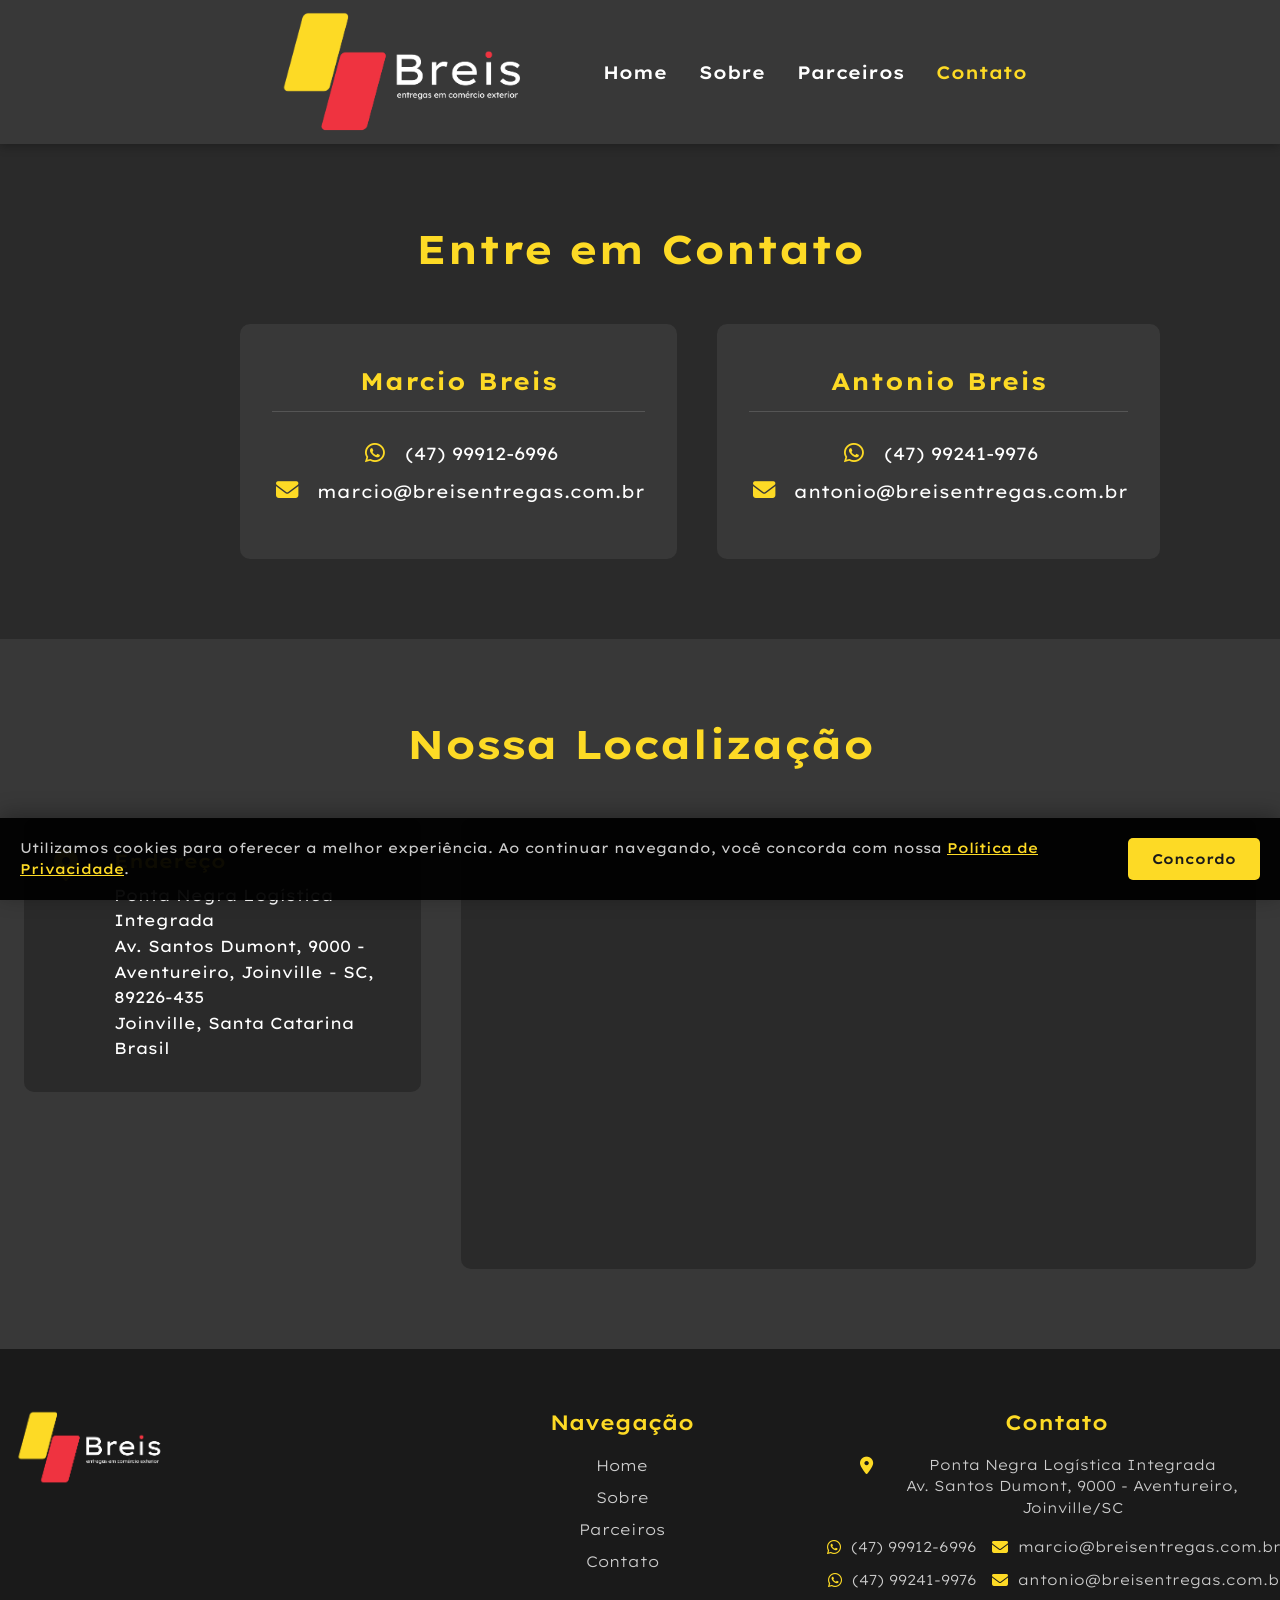
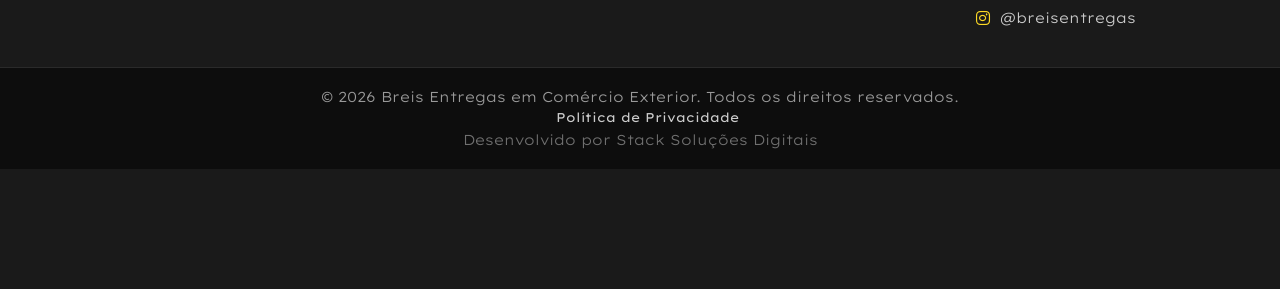
==== commit bfe32bcc: "ajustes politica" ====
--- a/contato.html
+++ b/contato.html
@@ -35,10 +35,10 @@
             <img src="assets/logo-semfundo.png" alt="Logo da Breis Entregas em Comércio Exterior" aria-label="Logo do site"/>
         </div>
         <ul class="menu-links">
-            <li><a href="index.html">Home</a></li>
-            <li><a href="sobre.html">Sobre</a></li>
-            <li><a href="parceiros.html">Parceiros</a></li>
-            <li><a href="contato.html" class="active">Contato</a></li>
+            <li><a href="/">Home</a></li>
+            <li><a href="sobre">Sobre</a></li>
+            <li><a href="parceiros">Parceiros</a></li>
+            <li><a href="contato" class="active">Contato</a></li>
         </ul>
     </header>
 
@@ -113,10 +113,10 @@
             <div class="footer-column">
                 <h3 class="footer-title">Navegação</h3>
                 <ul class="footer-links">
-                    <li><a href="index.html">Home</a></li>
-                    <li><a href="sobre.html">Sobre</a></li>
-                    <li><a href="parceiros.html">Parceiros</a></li>
-                    <li><a href="contato.html">Contato</a></li>
+                    <li><a href="/">Home</a></li>
+                    <li><a href="sobre">Sobre</a></li>
+                    <li><a href="parceiros">Parceiros</a></li>
+                    <li><a href="contato">Contato</a></li>
                 </ul>
             </div>
 
@@ -154,8 +154,8 @@
         </div>
         <div class="footer-bottom">
             <p>&copy; <span id="current-year">2025</span> Breis Entregas em Comércio Exterior. Todos os direitos reservados.</p>
-            <p class="agency-credit">Desenvolvido por <a href="#" target="_blank" rel="noopener noreferrer">Stack Soluções Digitais</a></p>
-            <a href="politica-de-privacidade.html" style="color: #ccc; margin-left: 15px; font-size: 0.8rem;">Política de Privacidade</a>
+            <a href="/politica-de-privacidade" style="color: #ccc; margin-left: 15px; font-size: 0.8rem; text-decoration: none;">Política de Privacidade</a>
+            <p class="agency-credit">Desenvolvido por <a href="https://soustack.com.br" target="_blank" rel="noopener noreferrer">Stack Soluções Digitais</a></p>
         </div>
     </div>
     </footer>
--- a/styles.css
+++ b/styles.css
@@ -1516,7 +1516,7 @@
 }
 
 .agency-credit a {
-    text-decoration: none;
+    text-decoration: none !important;
     color: inherit;
     transition: all 0.3s ease;
 }
